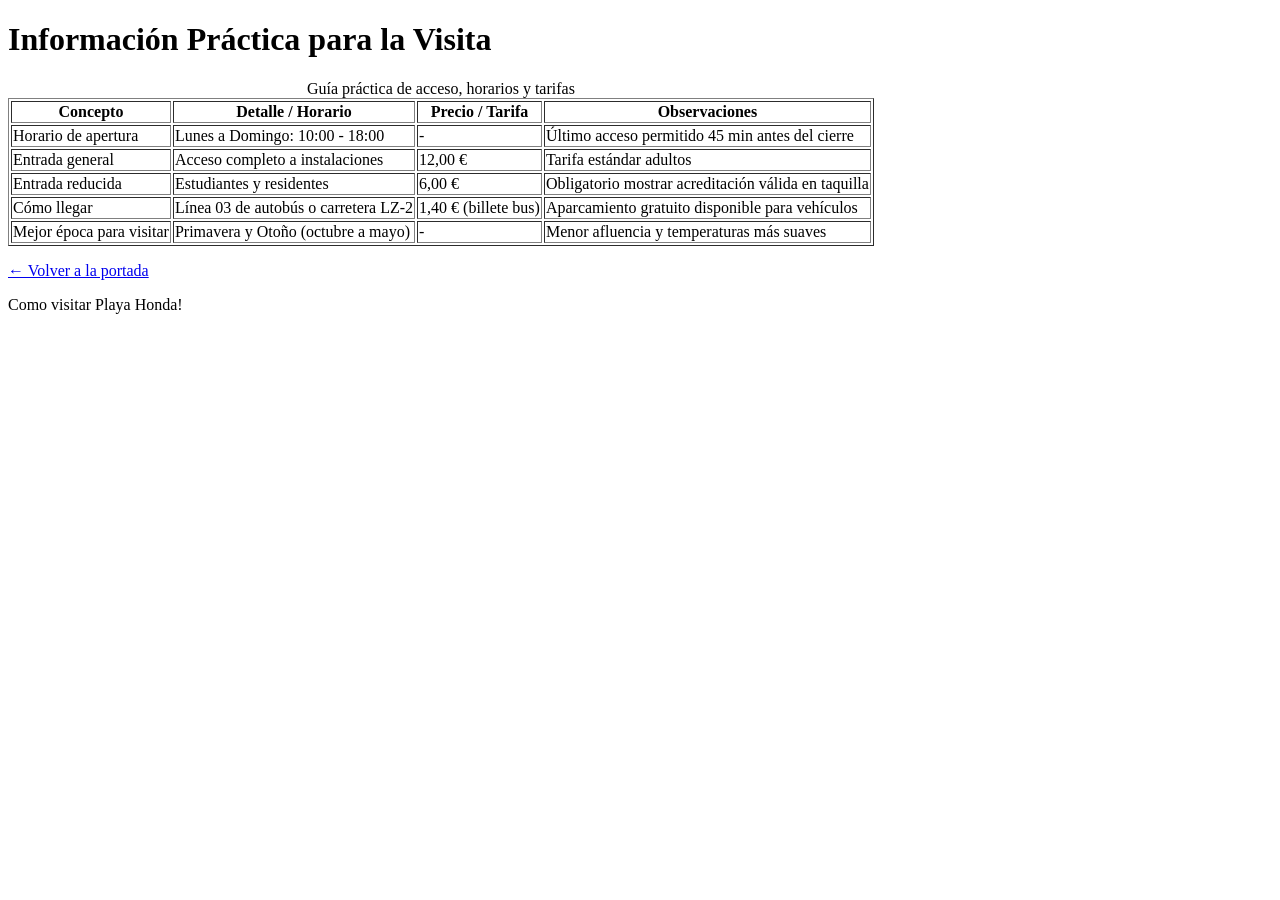
==== datos.html @ 8d1e4333 "Estructura básica de las dos páginas" ====
<!DOCTYPE html>
<html lang="es">
<head>
    <meta charset="UTF-8">
    <meta name="viewport" content="width=device-width, initial-scale=1.0">
    <title>Datos Prácticos - Información de Visita</title>
</head>
<body>

    <header>
        <h1>Información Práctica para la Visita</h1>
    </header>

    <main>
        <!-- Tabla semántica completa -->
        <table border="1">
            <caption>Guía práctica de acceso, horarios y tarifas</caption>
            
            <thead>
                <tr>
                    <th scope="col">Concepto</th>
                    <th scope="col">Detalle / Horario</th>
                    <th scope="col">Precio / Tarifa</th>
                    <th scope="col">Observaciones</th>
                </tr>
            </thead>

            <tbody>
                <tr>
                    <td>Horario de apertura</td>
                    <td>Lunes a Domingo: 10:00 - 18:00</td>
                    <td>-</td>
                    <td>Último acceso permitido 45 min antes del cierre</td>
                </tr>
                <tr>
                    <td>Entrada general</td>
                    <td>Acceso completo a instalaciones</td>
                    <td>12,00 €</td>
                    <td>Tarifa estándar adultos</td>
                </tr>
                <tr>
                    <td>Entrada reducida</td>
                    <td>Estudiantes y residentes</td>
                    <td>6,00 €</td>
                    <td>Obligatorio mostrar acreditación válida en taquilla</td>
                </tr>
                <tr>
                    <td>Cómo llegar</td>
                    <td>Línea 03 de autobús o carretera LZ-2</td>
                    <td>1,40 € (billete bus)</td>
                    <td>Aparcamiento gratuito disponible para vehículos</td>
                </tr>
                <tr>
                    <td>Mejor época para visitar</td>
                    <td>Primavera y Otoño (octubre a mayo)</td>
                    <td>-</td>
                    <td>Menor afluencia y temperaturas más suaves</td>
                </tr>
            </tbody>
        </table>

        <!-- Enlace de vuelta a la portada -->
        <p>
            <a href="index.html">← Volver a la portada</a>
        </p>
    </main>

    <footer>
        <p>Como visitar Playa Honda!</p>
    </footer>

</body>
</html>
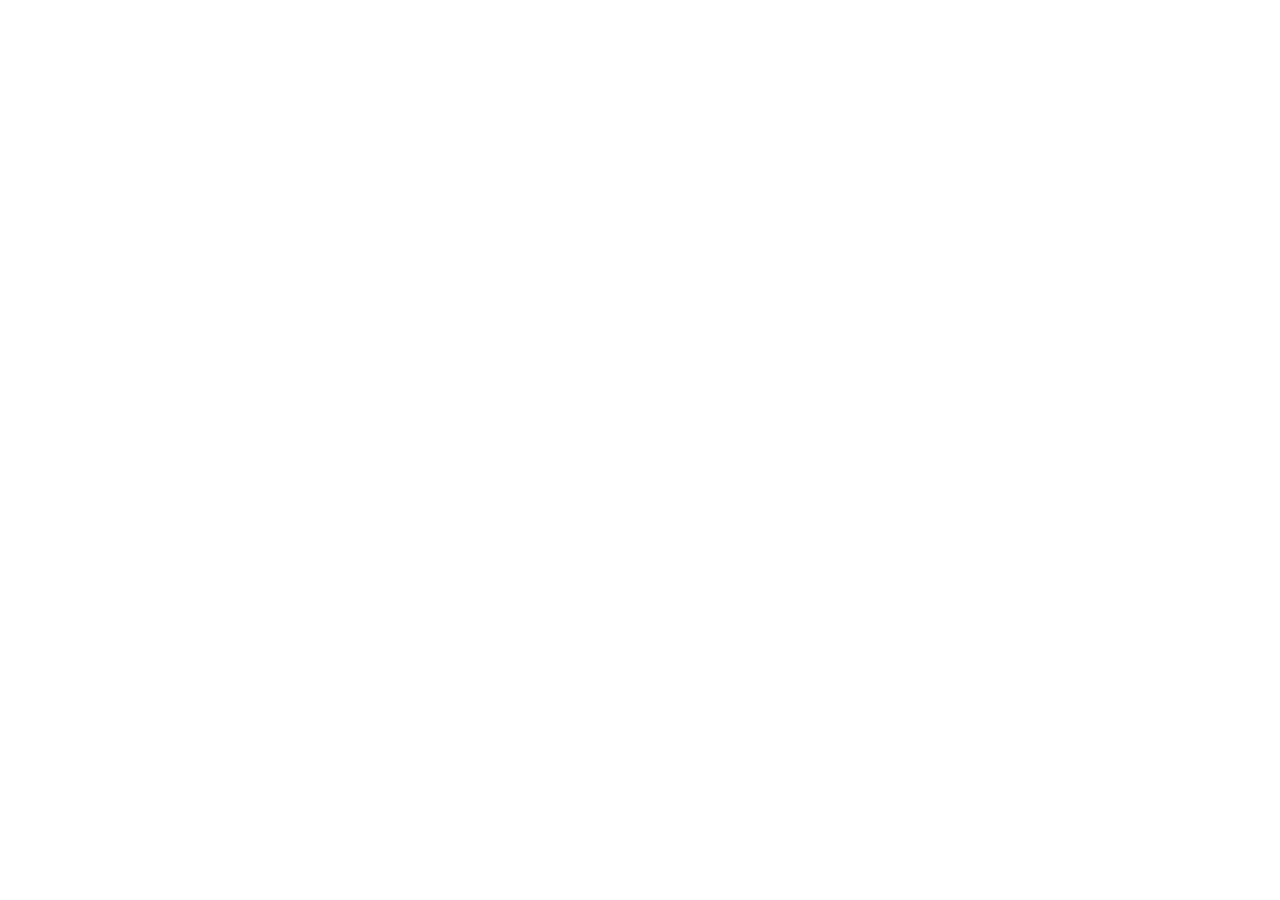
==== commit 14e343a6: "Estructura basica de las dos paginas" ====
--- a/datos.html
+++ b/datos.html
@@ -7,67 +7,6 @@
 </head>
 <body>
 
-    <header>
-        <h1>Información Práctica para la Visita</h1>
-    </header>
-
-    <main>
-        <!-- Tabla semántica completa -->
-        <table border="1">
-            <caption>Guía práctica de acceso, horarios y tarifas</caption>
-            
-            <thead>
-                <tr>
-                    <th scope="col">Concepto</th>
-                    <th scope="col">Detalle / Horario</th>
-                    <th scope="col">Precio / Tarifa</th>
-                    <th scope="col">Observaciones</th>
-                </tr>
-            </thead>
-
-            <tbody>
-                <tr>
-                    <td>Horario de apertura</td>
-                    <td>Lunes a Domingo: 10:00 - 18:00</td>
-                    <td>-</td>
-                    <td>Último acceso permitido 45 min antes del cierre</td>
-                </tr>
-                <tr>
-                    <td>Entrada general</td>
-                    <td>Acceso completo a instalaciones</td>
-                    <td>12,00 €</td>
-                    <td>Tarifa estándar adultos</td>
-                </tr>
-                <tr>
-                    <td>Entrada reducida</td>
-                    <td>Estudiantes y residentes</td>
-                    <td>6,00 €</td>
-                    <td>Obligatorio mostrar acreditación válida en taquilla</td>
-                </tr>
-                <tr>
-                    <td>Cómo llegar</td>
-                    <td>Línea 03 de autobús o carretera LZ-2</td>
-                    <td>1,40 € (billete bus)</td>
-                    <td>Aparcamiento gratuito disponible para vehículos</td>
-                </tr>
-                <tr>
-                    <td>Mejor época para visitar</td>
-                    <td>Primavera y Otoño (octubre a mayo)</td>
-                    <td>-</td>
-                    <td>Menor afluencia y temperaturas más suaves</td>
-                </tr>
-            </tbody>
-        </table>
-
-        <!-- Enlace de vuelta a la portada -->
-        <p>
-            <a href="index.html">← Volver a la portada</a>
-        </p>
-    </main>
-
-    <footer>
-        <p>Como visitar Playa Honda!</p>
-    </footer>
 
 </body>
 </html>
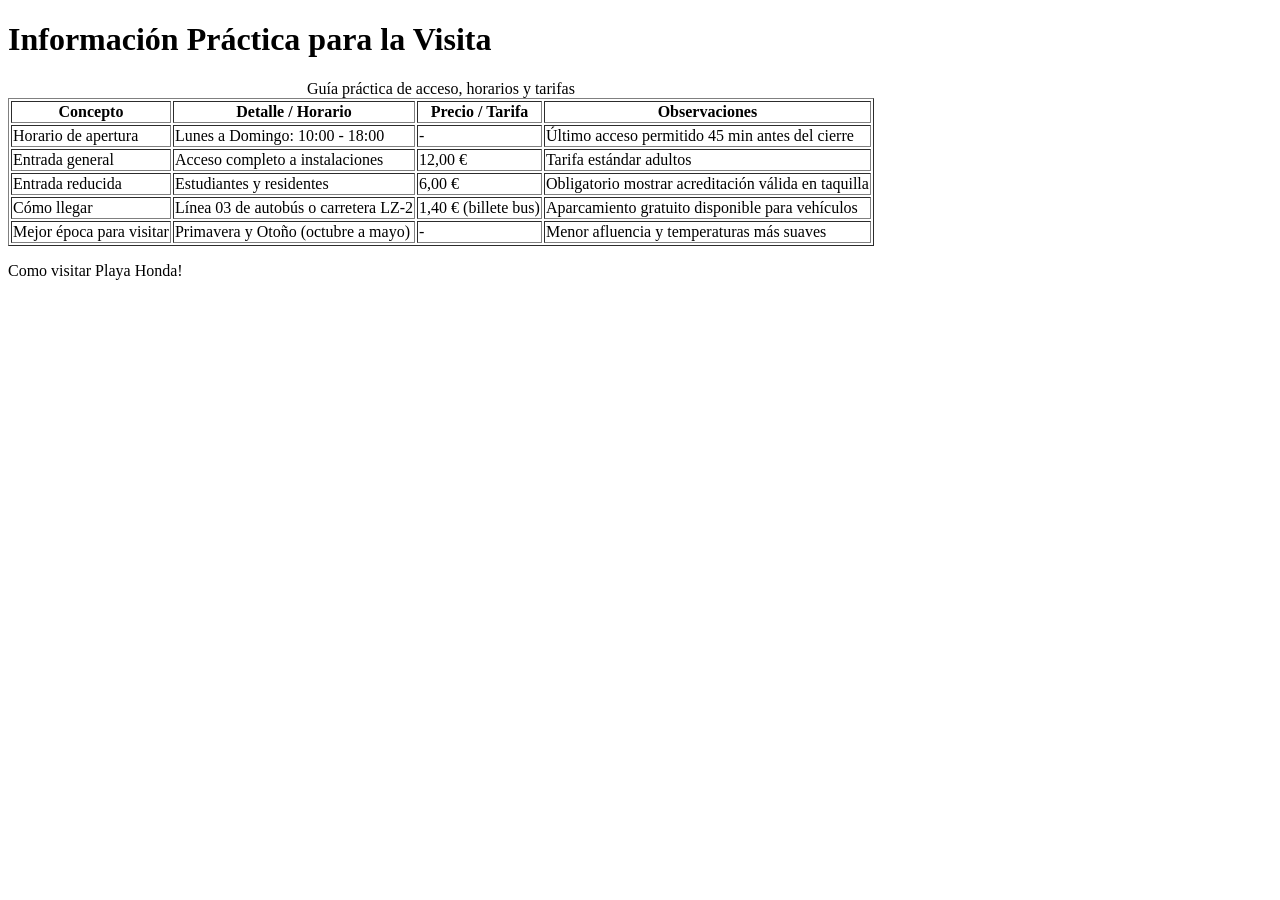
==== commit 23bce6d0: "Tabla de datos prácticos" ====
--- a/datos.html
+++ b/datos.html
@@ -7,6 +7,63 @@
 </head>
 <body>
 
+    <header>
+        <h1>Información Práctica para la Visita</h1>
+    </header>
 
+    <main>
+        <!-- Tabla semántica completa -->
+        <table border="1">
+            <caption>Guía práctica de acceso, horarios y tarifas</caption>
+            
+            <thead>
+                <tr>
+                    <th scope="col">Concepto</th>
+                    <th scope="col">Detalle / Horario</th>
+                    <th scope="col">Precio / Tarifa</th>
+                    <th scope="col">Observaciones</th>
+                </tr>
+            </thead>
+
+            <tbody>
+                <tr>
+                    <td>Horario de apertura</td>
+                    <td>Lunes a Domingo: 10:00 - 18:00</td>
+                    <td>-</td>
+                    <td>Último acceso permitido 45 min antes del cierre</td>
+                </tr>
+                <tr>
+                    <td>Entrada general</td>
+                    <td>Acceso completo a instalaciones</td>
+                    <td>12,00 €</td>
+                    <td>Tarifa estándar adultos</td>
+                </tr>
+                <tr>
+                    <td>Entrada reducida</td>
+                    <td>Estudiantes y residentes</td>
+                    <td>6,00 €</td>
+                    <td>Obligatorio mostrar acreditación válida en taquilla</td>
+                </tr>
+                <tr>
+                    <td>Cómo llegar</td>
+                    <td>Línea 03 de autobús o carretera LZ-2</td>
+                    <td>1,40 € (billete bus)</td>
+                    <td>Aparcamiento gratuito disponible para vehículos</td>
+                </tr>
+                <tr>
+                    <td>Mejor época para visitar</td>
+                    <td>Primavera y Otoño (octubre a mayo)</td>
+                    <td>-</td>
+                    <td>Menor afluencia y temperaturas más suaves</td>
+                </tr>
+            </tbody>
+        </table>
+
+
+    </main>
+
+    <footer>
+        <p>Como visitar Playa Honda!</p>
+    </footer>
 </body>
 </html>
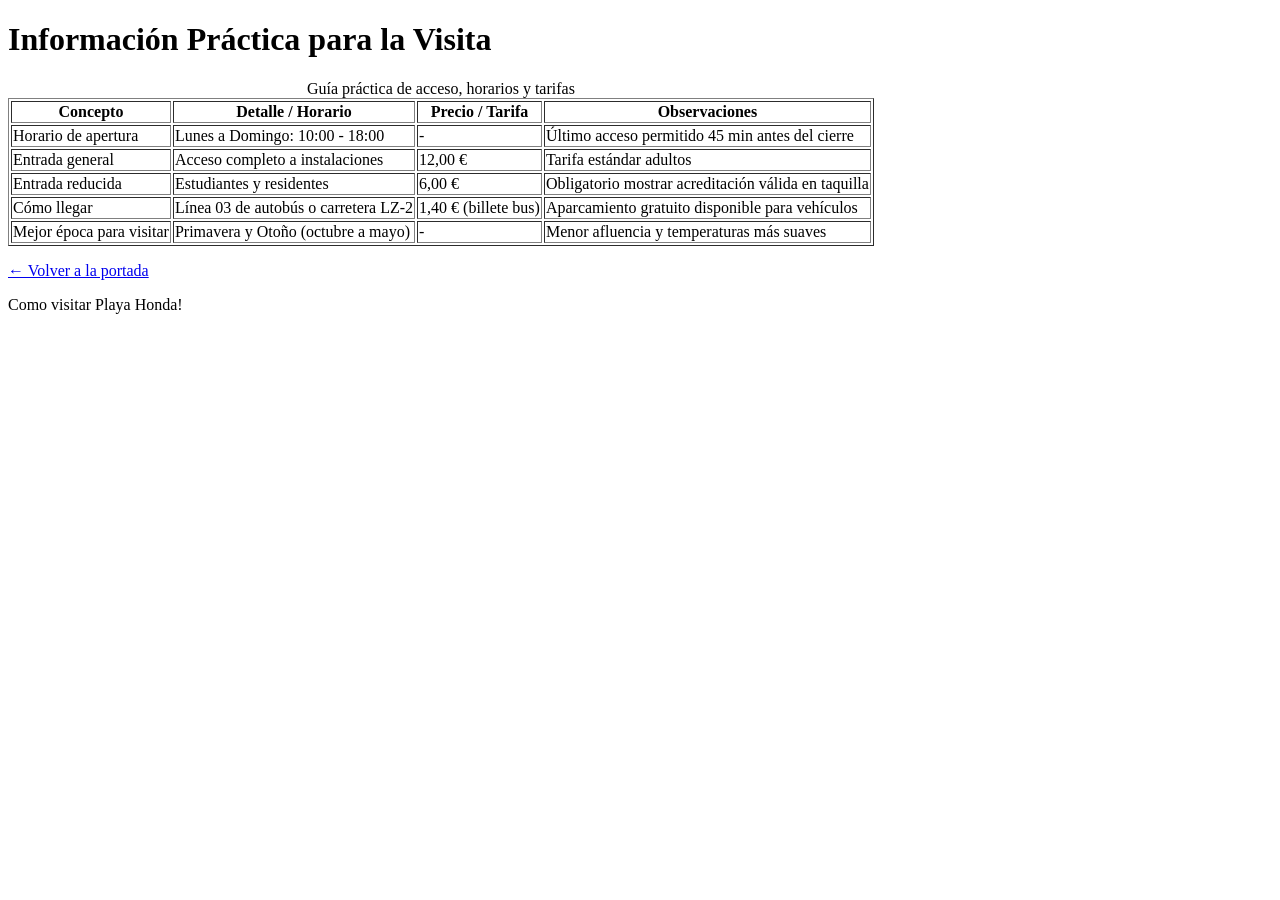
==== commit bb857aa7: "Enlaces entre páginas" ====
--- a/datos.html
+++ b/datos.html
@@ -59,7 +59,10 @@
             </tbody>
         </table>
 
-
+        <!-- Enlace de vuelta a la portada -->
+        <p>
+            <a href="index.html">← Volver a la portada</a>
+        </p>
     </main>
 
     <footer>
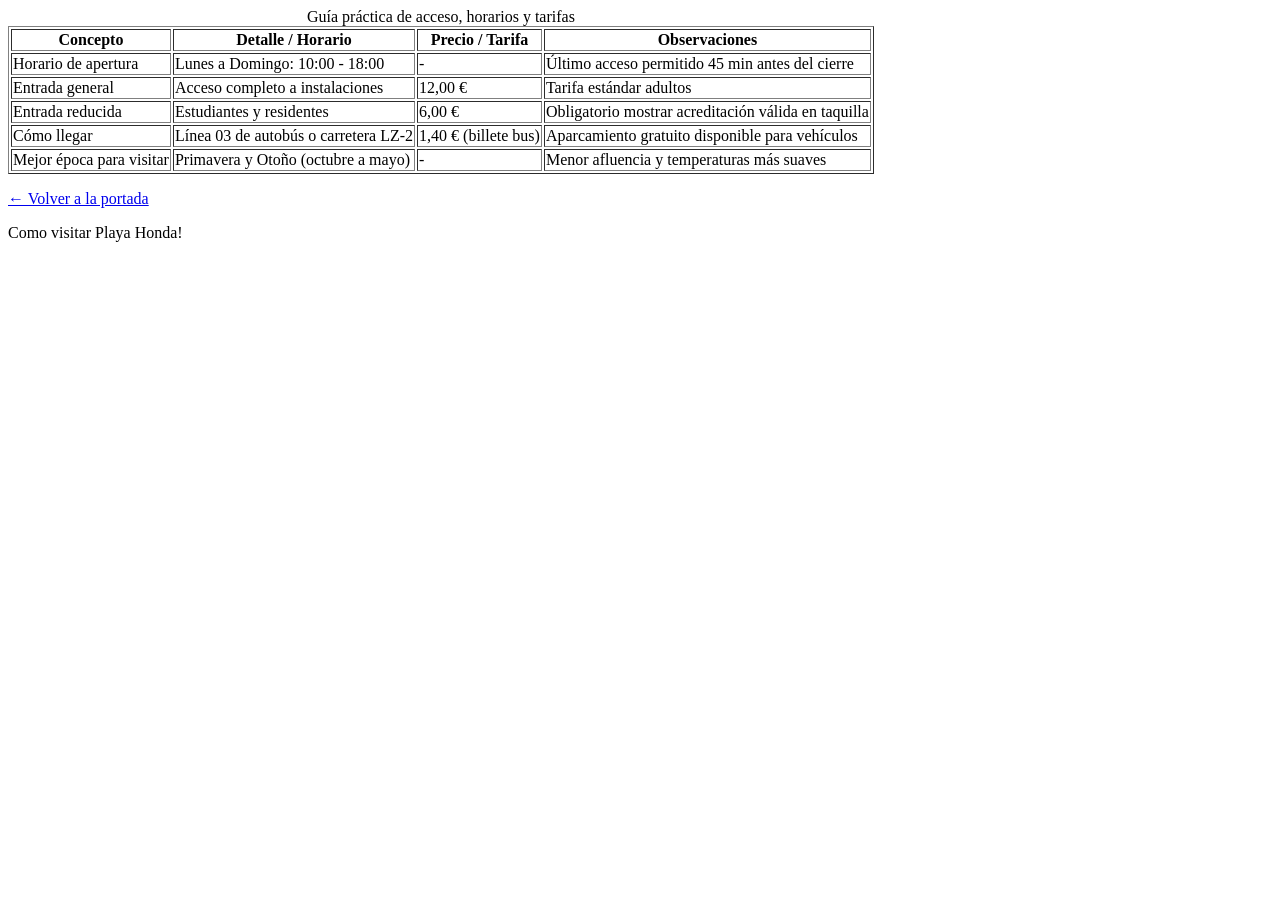
==== commit 6516f629: "Revert "Tabla de datos prácticos" This reverts commit 23bce6d0777d34881c7b7e36190ece6cb5ef5ff4." ====
--- a/datos.html
+++ b/datos.html
@@ -7,9 +7,6 @@
 </head>
 <body>
 
-    <header>
-        <h1>Información Práctica para la Visita</h1>
-    </header>
 
     <main>
         <!-- Tabla semántica completa -->
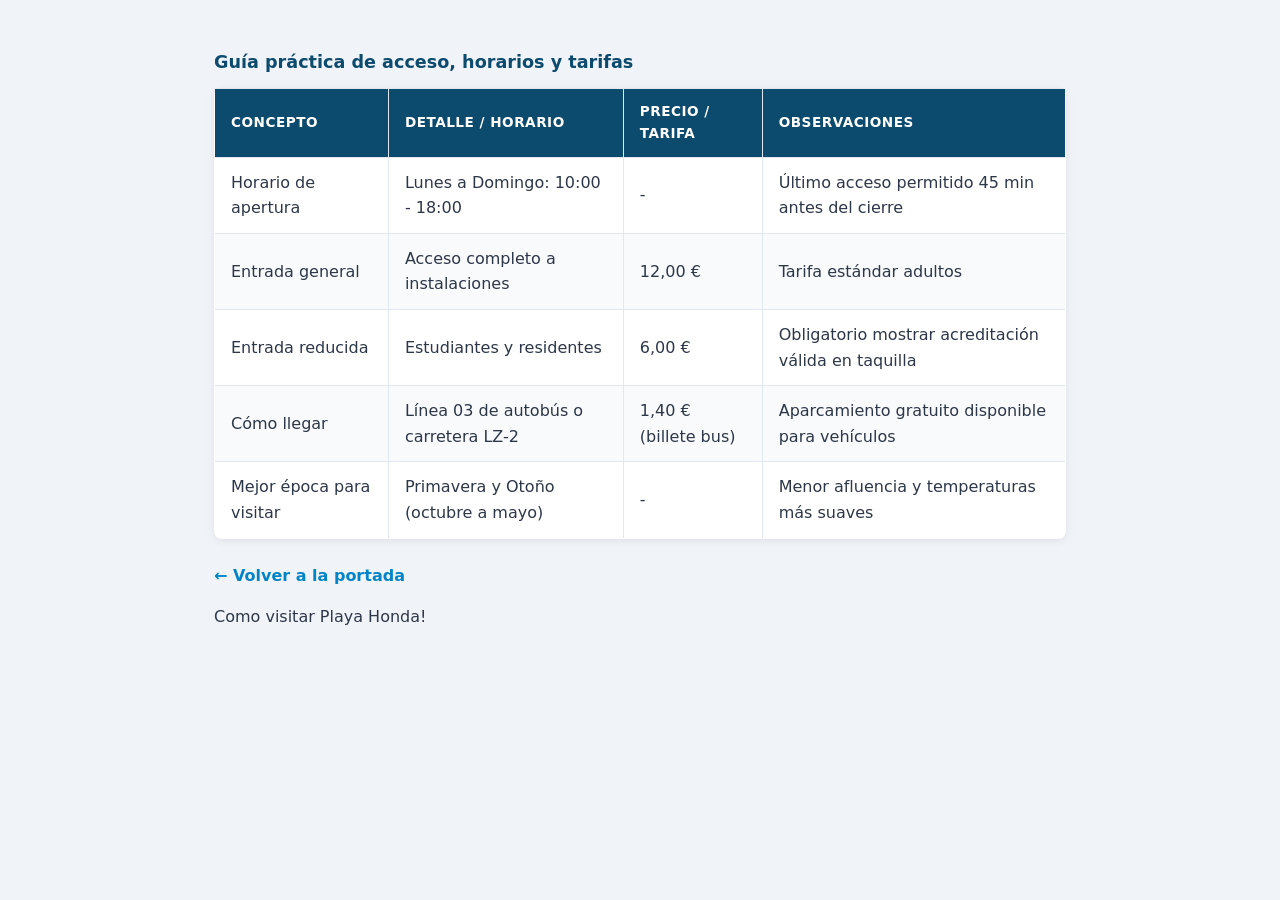
==== commit 7adcbffd: "Actualizacion de CSS" ====
--- a/datos.html
+++ b/datos.html
@@ -4,6 +4,7 @@
     <meta charset="UTF-8">
     <meta name="viewport" content="width=device-width, initial-scale=1.0">
     <title>Datos Prácticos - Información de Visita</title>
+    <link rel="stylesheet" href="estilos2.css">
 </head>
 <body>
 
--- a/estilos2.css
+++ b/estilos2.css
@@ -0,0 +1,176 @@
+/* ==========================================================================
+   ESTILOS GENERALES (estilos2.css) - Mi Rincón: Playa Honda (Lanzarote)
+   Asignatura: Aplicaciones Web (APW) - CIFP Zonzamas
+   ========================================================================== */
+
+/* --------------------------------------------------------------------------
+   1. Tipo de letra, fondo y colores base para toda la página
+   -------------------------------------------------------------------------- */
+* {
+    box-sizing: border-box;
+}
+
+body {
+    font-family: 'Segoe UI', system-ui, -apple-system, BlinkMacSystemFont, Roboto, sans-serif;
+    background-color: #f0f4f8; /* Color de fondo suave (tono costero/arena) */
+    color: #2d3748;            /* Color del texto principal para alta legibilidad */
+    line-height: 1.6;
+    margin: 0;
+    padding: 24px;
+    max-width: 900px;          /* Limita el ancho para lectura cómoda */
+    margin-left: auto;         /* Centra el contenido horizontalmente */
+    margin-right: auto;
+}
+
+/* --------------------------------------------------------------------------
+   2. Estilo propio para los títulos (h1, h2, h3)
+   -------------------------------------------------------------------------- */
+h1 {
+    color: #0c4a6e;            /* Azul marino profundo */
+    font-size: 2rem;
+    margin-top: 0;
+    margin-bottom: 12px;
+    padding-bottom: 8px;
+    border-bottom: 3px solid #0284c7; /* Línea divisoria moderna */
+}
+
+h2 {
+    color: #0369a1;            /* Tono azul intermedio */
+    font-size: 1.35rem;
+    margin-top: 28px;
+    margin-bottom: 12px;
+}
+
+/* --------------------------------------------------------------------------
+   3. Estilos para enlaces
+   -------------------------------------------------------------------------- */
+a {
+    color: #0284c7;            /* Azul llamativo diferenciado del texto */
+    text-decoration: none;
+    font-weight: 600;
+    transition: color 0.2s ease, text-decoration 0.2s ease;
+}
+
+a:hover {
+    color: #075985;            /* Azul más oscuro al pasar el ratón */
+    text-decoration: underline;
+}
+
+/* --------------------------------------------------------------------------
+   4. Listas y párrafos
+   -------------------------------------------------------------------------- */
+p {
+    margin-bottom: 16px;
+}
+
+ul {
+    padding-left: 24px;
+    margin-bottom: 24px;
+}
+
+li {
+    margin-bottom: 8px;
+}
+
+/* --------------------------------------------------------------------------
+   5. Imágenes responsivas con detalle de diseño
+   -------------------------------------------------------------------------- */
+figure {
+    margin: 24px 0;
+}
+
+img {
+    max-width: 100%;           /* Evita que la imagen se desborde en móviles */
+    height: auto;              /* Mantiene la proporción correcta */
+    display: block;
+    border-radius: 12px;       /* Esquinas redondeadas */
+    border: 3px solid #ffffff; /* Marco blanco */
+    box-shadow: 0 4px 14px rgba(0, 0, 0, 0.15); /* Sombra suave */
+}
+
+figcaption {
+    font-size: 0.9rem;
+    color: #64748b;
+    font-style: italic;
+    margin-top: 8px;
+    padding-left: 4px;
+}
+
+/* --------------------------------------------------------------------------
+   6. Tabla con bordes y cabecera diferenciada
+   -------------------------------------------------------------------------- */
+table {
+    width: 100%;
+    border-collapse: collapse; /* Bordes colapsados */
+    margin: 24px 0;
+    background-color: #ffffff;
+    border-radius: 8px;
+    overflow: hidden;          /* Respeta las esquinas redondeadas */
+    box-shadow: 0 2px 8px rgba(0, 0, 0, 0.08);
+}
+
+caption {
+    font-weight: bold;
+    font-size: 1.1rem;
+    margin-bottom: 12px;
+    color: #0c4a6e;
+    text-align: left;
+}
+
+th, td {
+    border: 1px solid #e2e8f0; /* Bordes suaves entre celdas */
+    padding: 12px 16px;        /* Espaciado interno cómodo (padding) */
+    text-align: left;
+}
+
+/* Fila de cabecera diferenciada */
+thead th {
+    background-color: #0c4a6e; /* Fondo oscuro destacado */
+    color: #ffffff;            /* Texto blanco en contraste */
+    font-weight: 600;
+    text-transform: uppercase;
+    font-size: 0.85rem;
+    letter-spacing: 0.5px;
+}
+
+/* Filas alternas (efecto cebra) */
+tbody tr:nth-child(even) {
+    background-color: #f8fafc;
+}
+
+tbody tr:hover {
+    background-color: #e0f2fe; /* Efecto interactivo al pasar el cursor */
+}
+
+/* --------------------------------------------------------------------------
+   7. Clases propias para usar con class="..." en el HTML
+   -------------------------------------------------------------------------- */
+
+/* Caja destacada para resaltar información importante */
+.destacado {
+    background-color: #e0f2fe;
+    border-left: 4px solid #0284c7;
+    padding: 14px 18px;
+    margin: 20px 0;
+    border-radius: 0 8px 8px 0;
+}
+
+/* Estilo de botón para enlaces importantes o llamadas a la acción */
+.boton-enlace {
+    display: inline-block;
+    background-color: #0284c7;
+    color: #ffffff;
+    padding: 10px 18px;
+    border-radius: 6px;
+    text-decoration: none;
+    font-weight: 600;
+    margin: 8px 4px 8px 0;
+    transition: background-color 0.2s ease, transform 0.1s ease;
+}
+
+.boton-enlace:hover {
+    background-color: #0369a1;
+    color: #ffffff;
+    text-decoration: none;
+    transform: translateY(-1px);
+}
